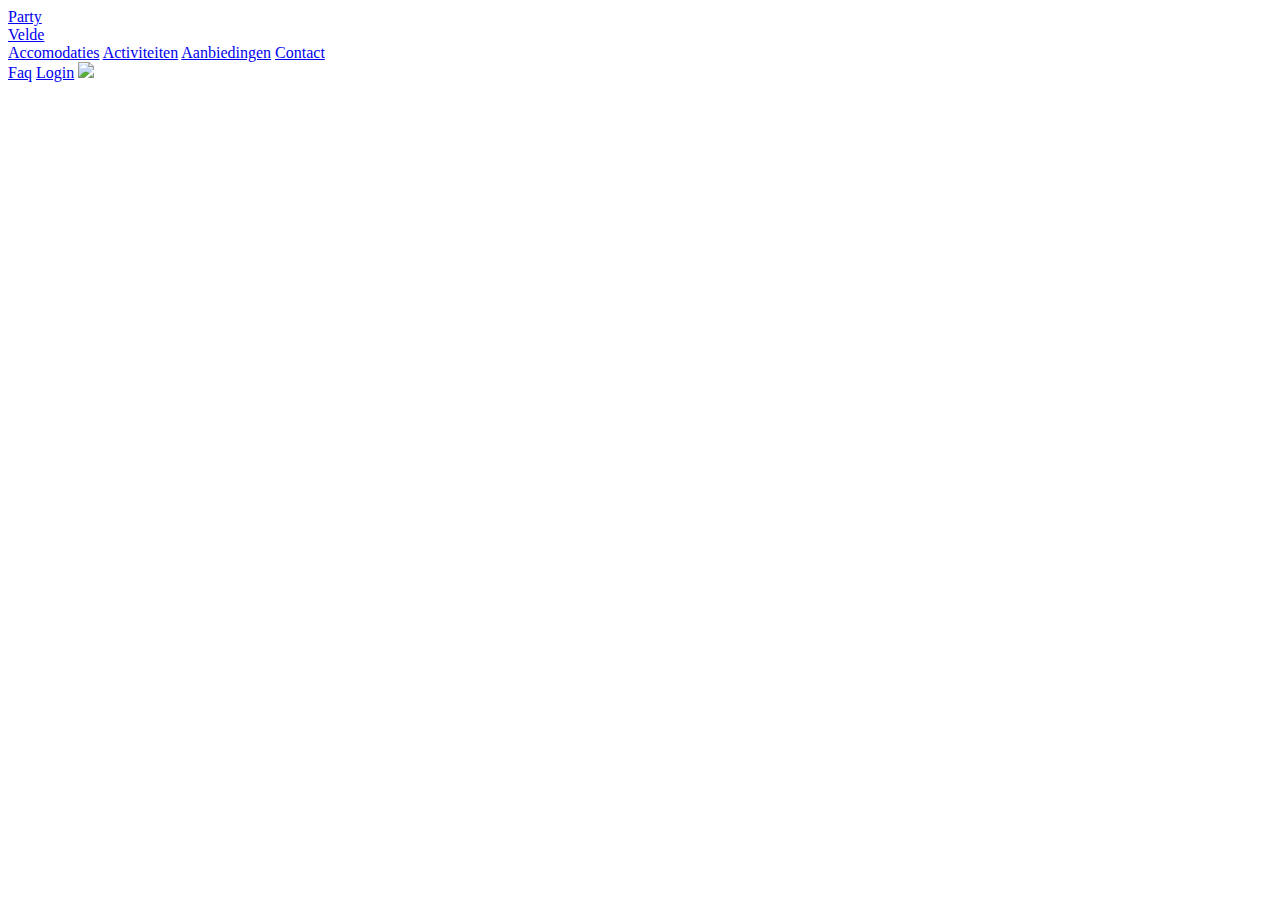
==== index.html @ 5b479e92 "Navbar eerste versie" ====
<!DOCTYPE html>
<html lang="en">
<head>
    <meta charset="UTF-8">
    <meta name="viewport" content="width=device-width, initial-scale=1, shrink-to-fit=no">
    <meta http-equiv="X-UA-Compatible" content="ie=edge">
    <title>Eindopdracht UX</title>
    <link rel="stylesheet" href="assets/css/main.css">
    <link rel="stylesheet" href="https://use.fontawesome.com/releases/v5.8.2/css/all.css" integrity="sha384-oS3vJWv+0UjzBfQzYUhtDYW+Pj2yciDJxpsK1OYPAYjqT085Qq/1cq5FLXAZQ7Ay" crossorigin="anonymous">
</head>

<body>
    <header>
        <div class="navbar">
            <a href="#" class="logo">Party<br>Velde</a>

            <div class="navBig">
                <a href="#" class="navLink">Accomodaties</a>
                <a href="#" class="navLink">Activiteiten</a>
                <a href="#" class="navLink">Aanbiedingen</a>
                <a href="#" class="navLink">Contact</a>
            </div>

            <div class="navSmall">
                <a href="#" class="navLink">Faq</a>
                <a href="#" class="navLink">Login</a>
                <a href="#" class="navLink"><img src="assets/images/icons/nl.png"></a>
            </div>

            <a href="#" class="toggle" id="navHamburger">
                <i class="fas fa-bars"></i>
            </a>
        </div>
    </header>


    <script src="assets/scripts/app.js"></script>
</body>
</html>
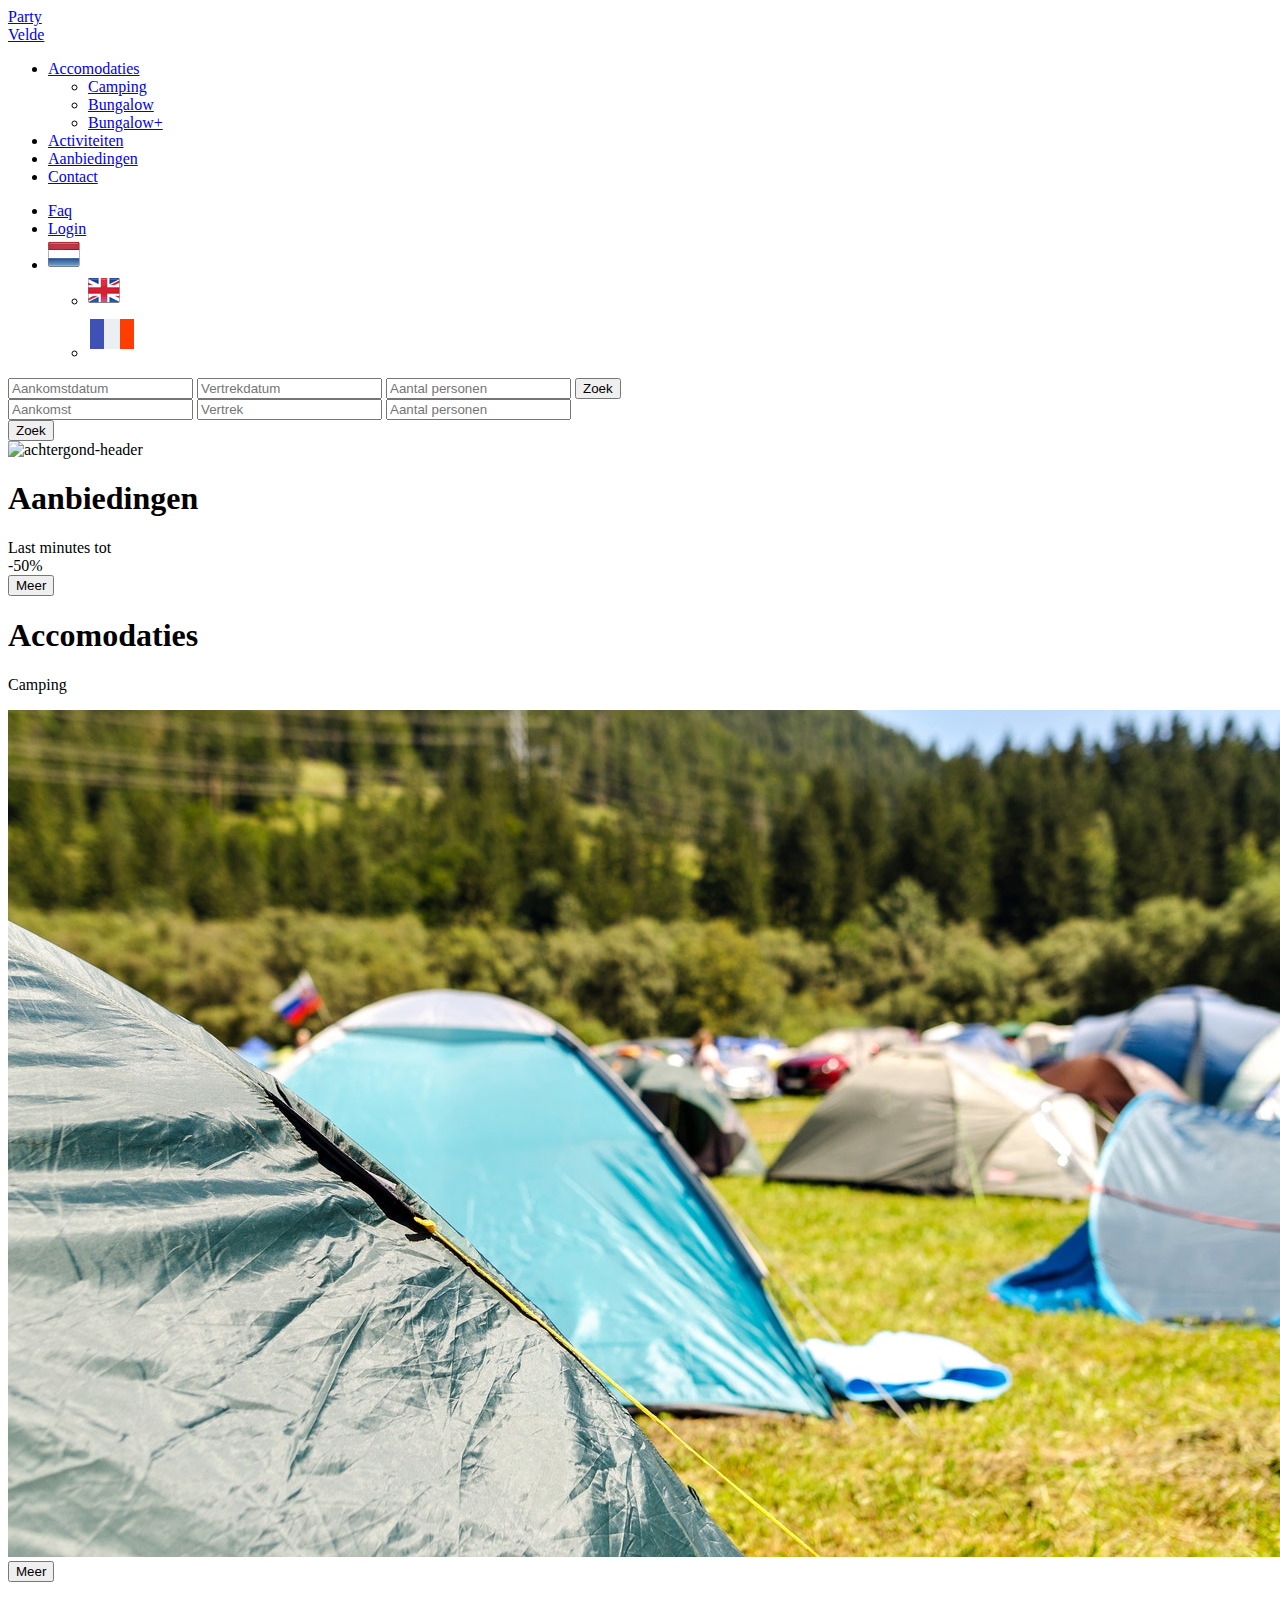
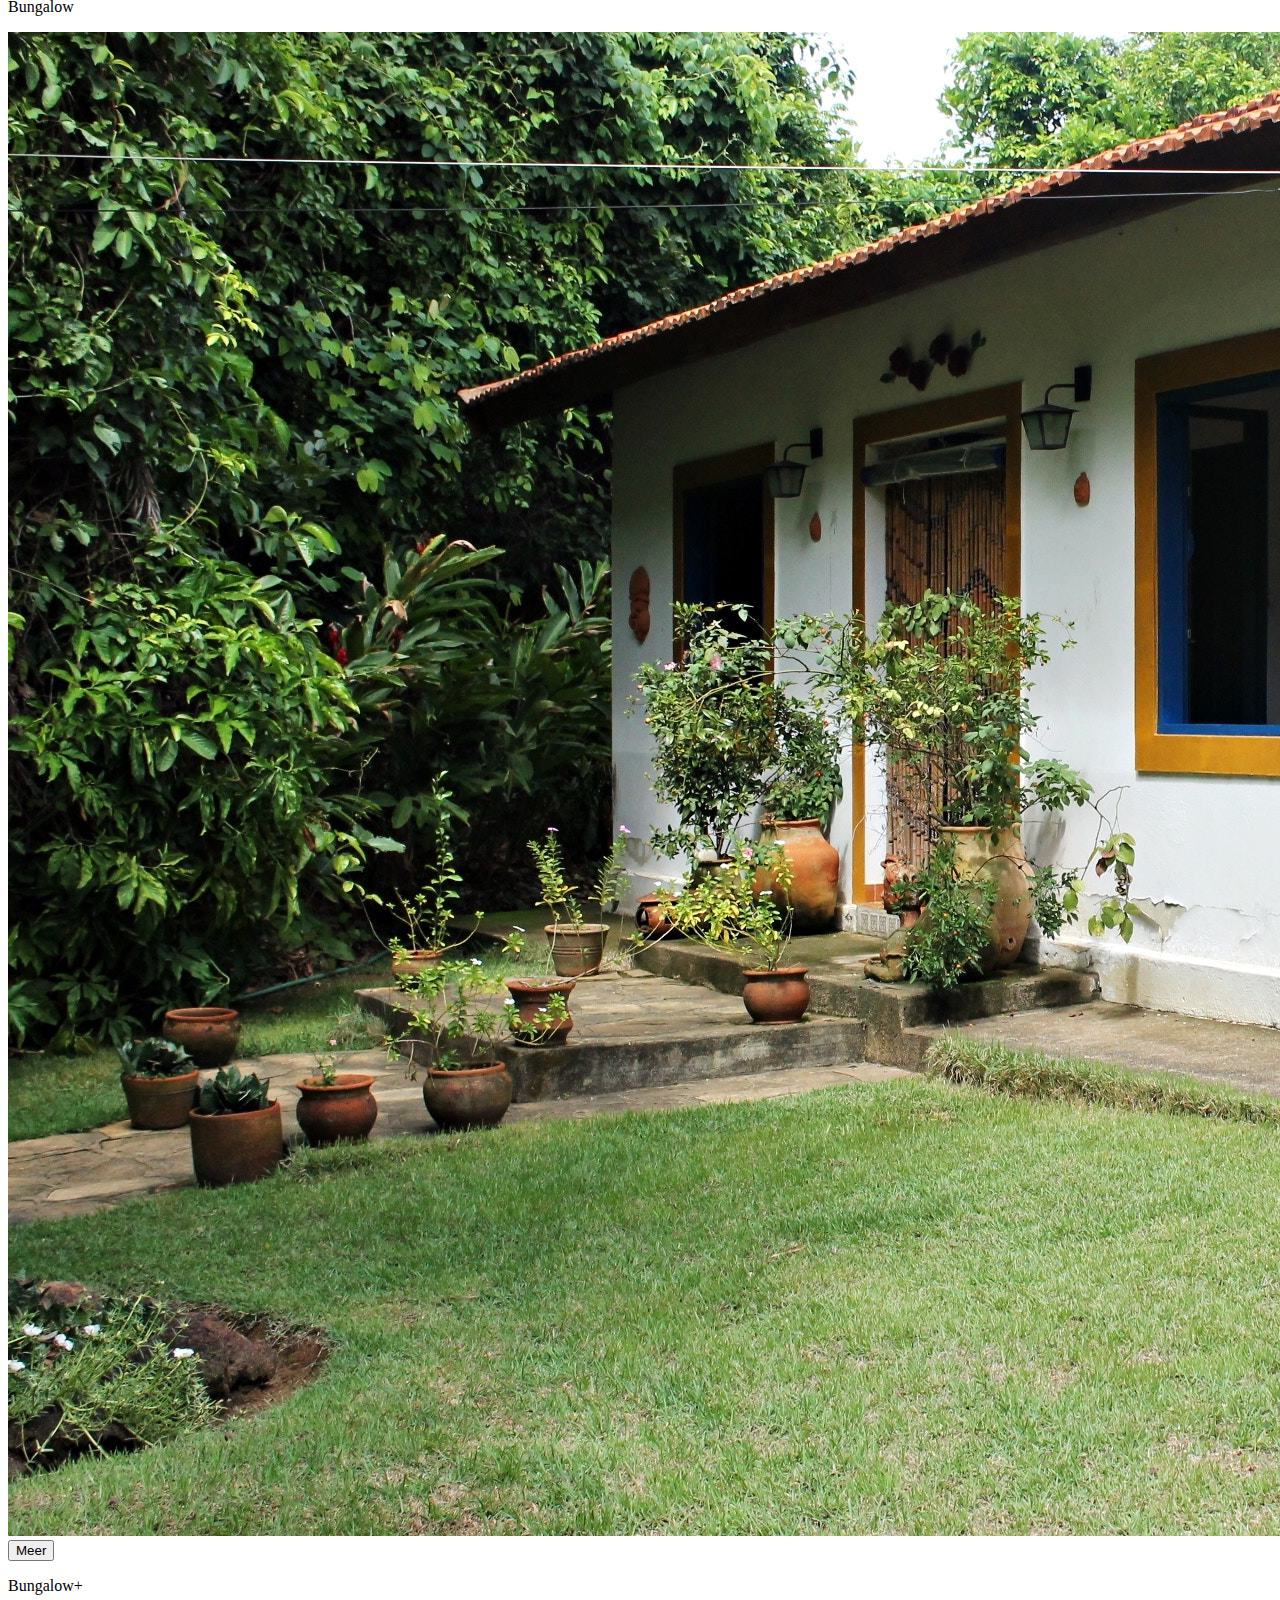
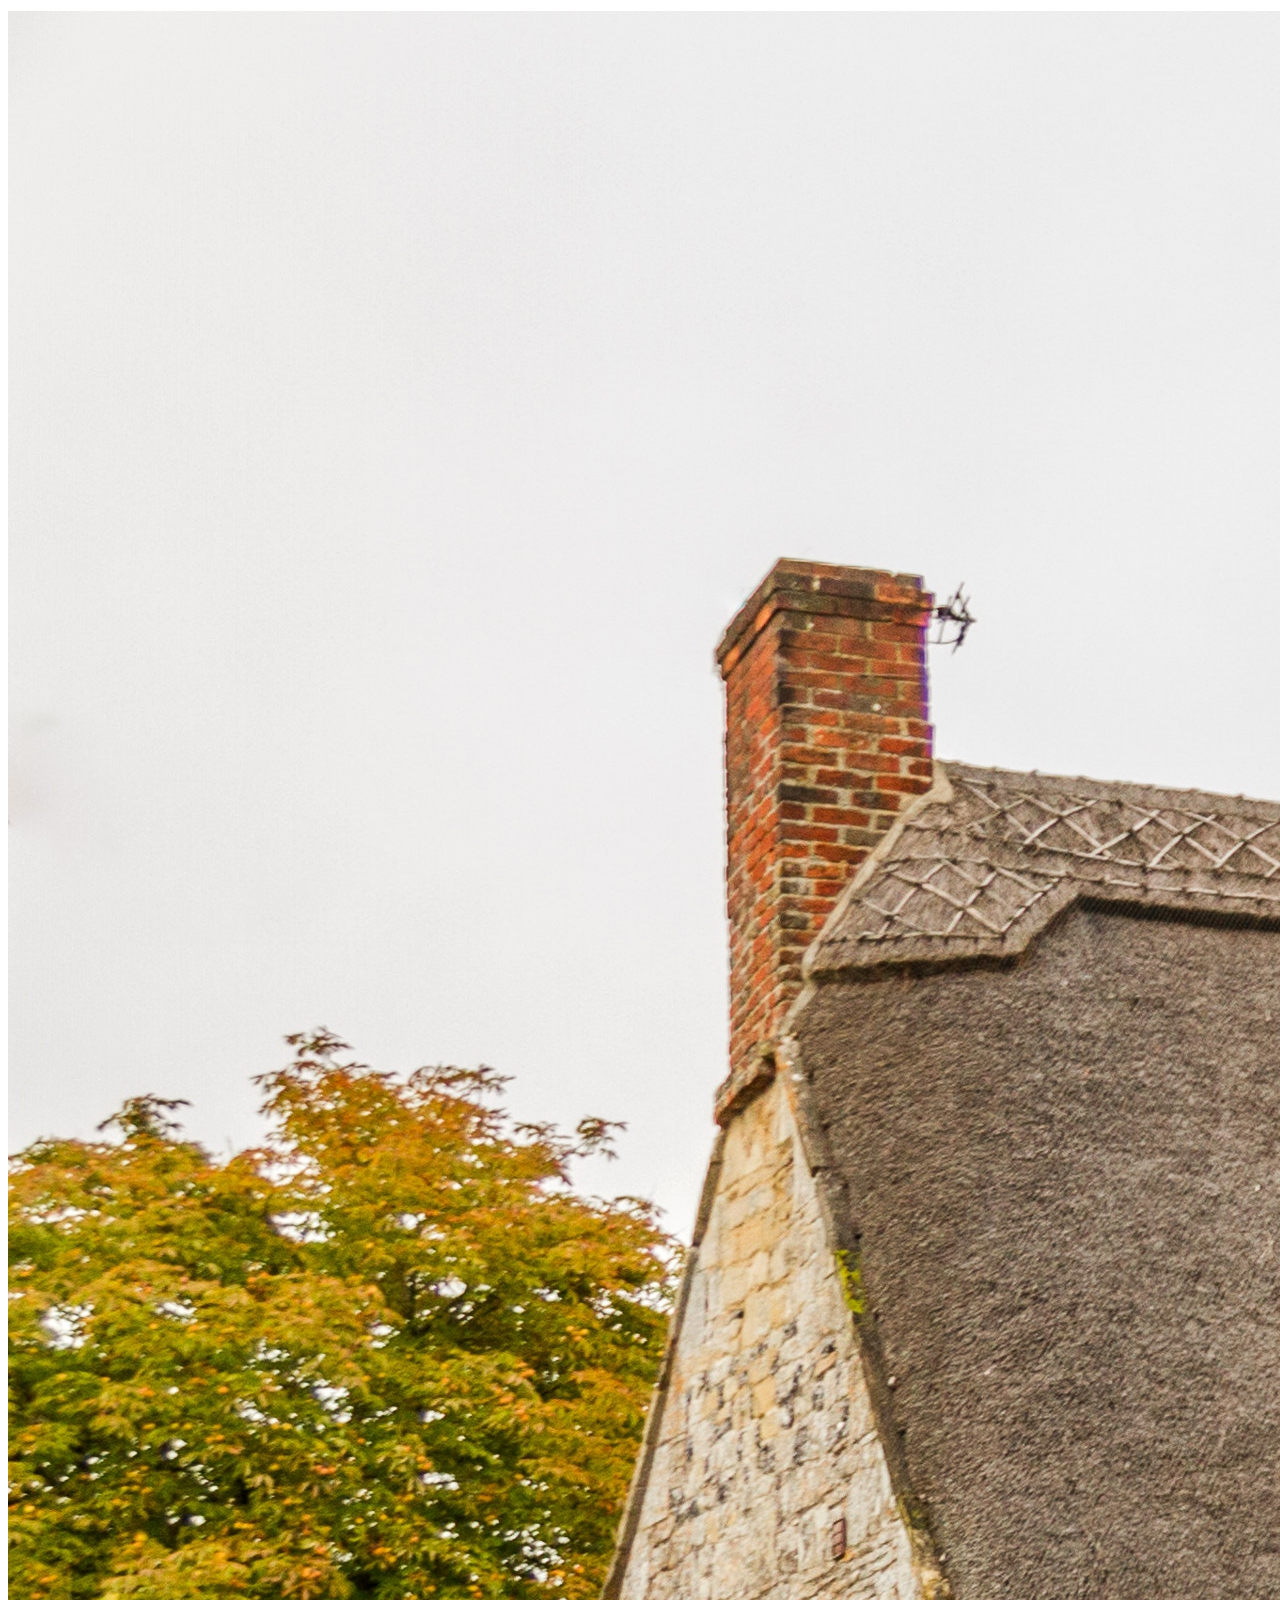
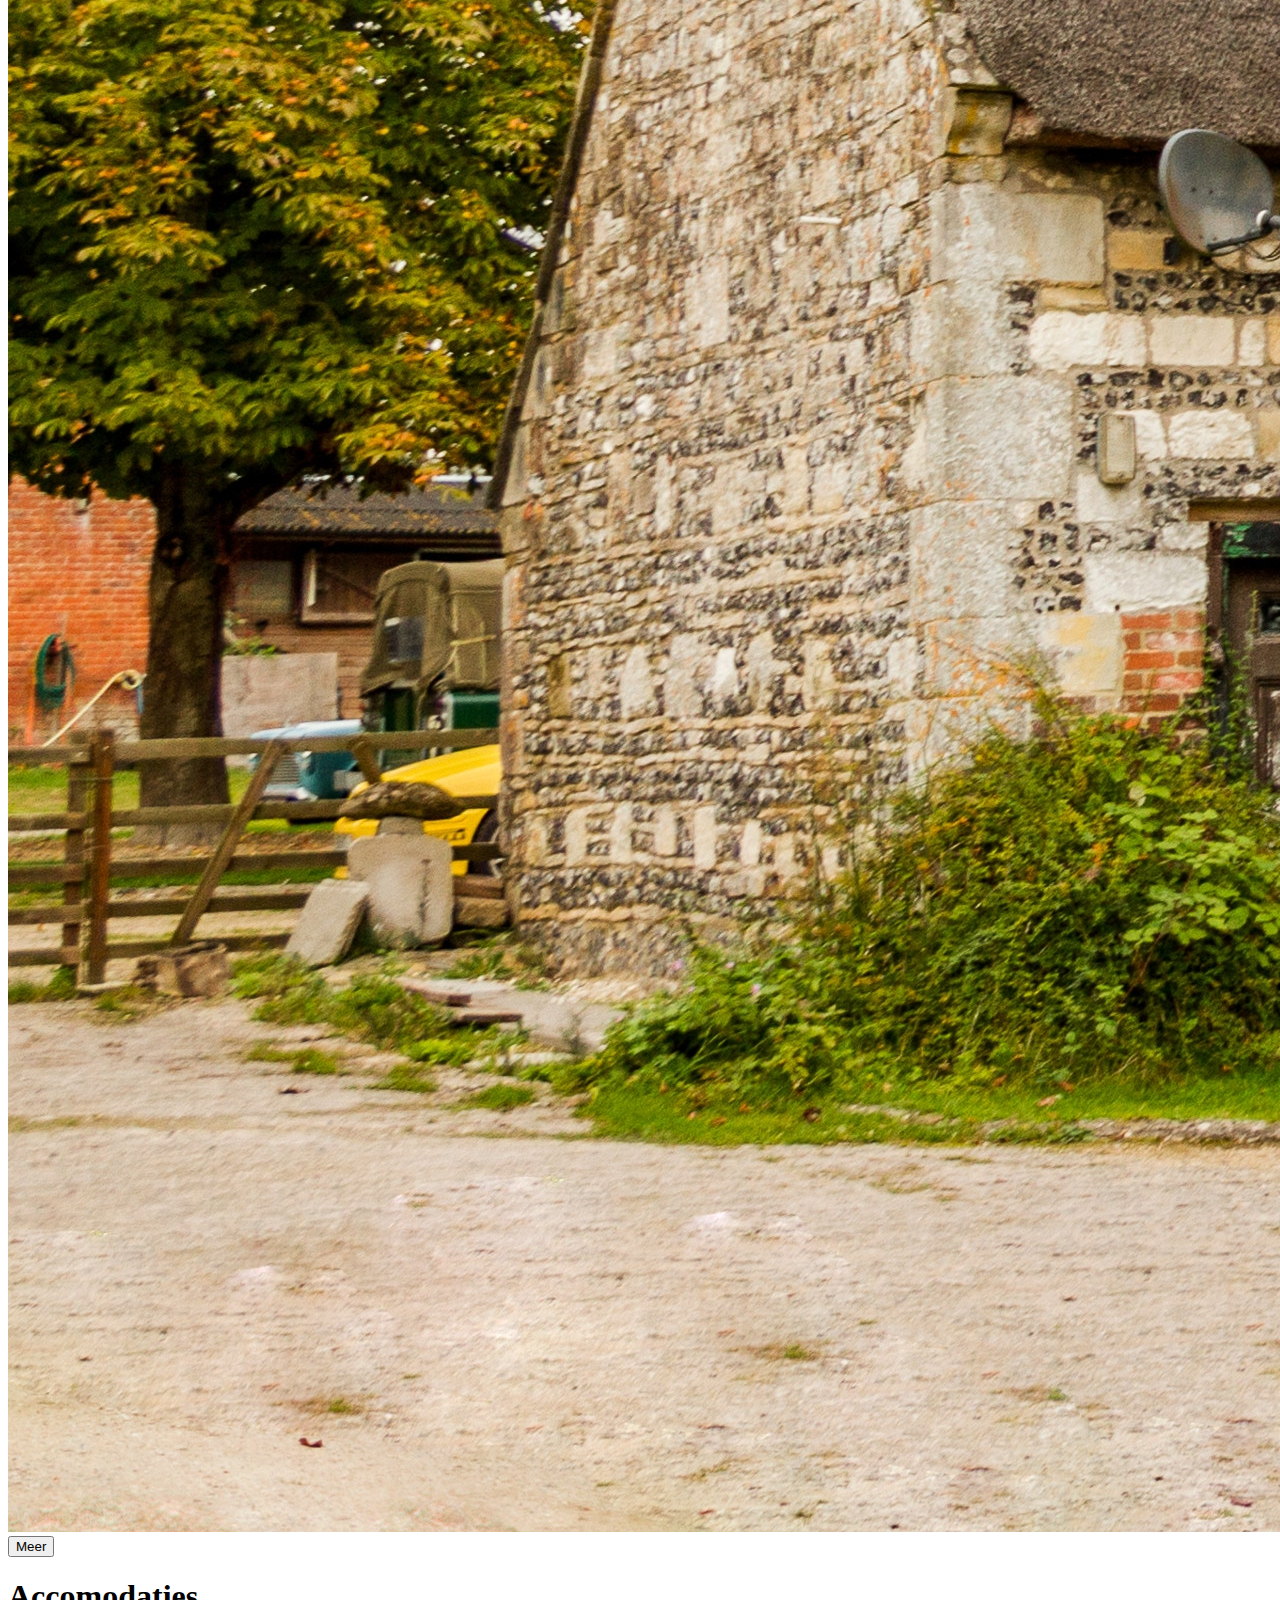
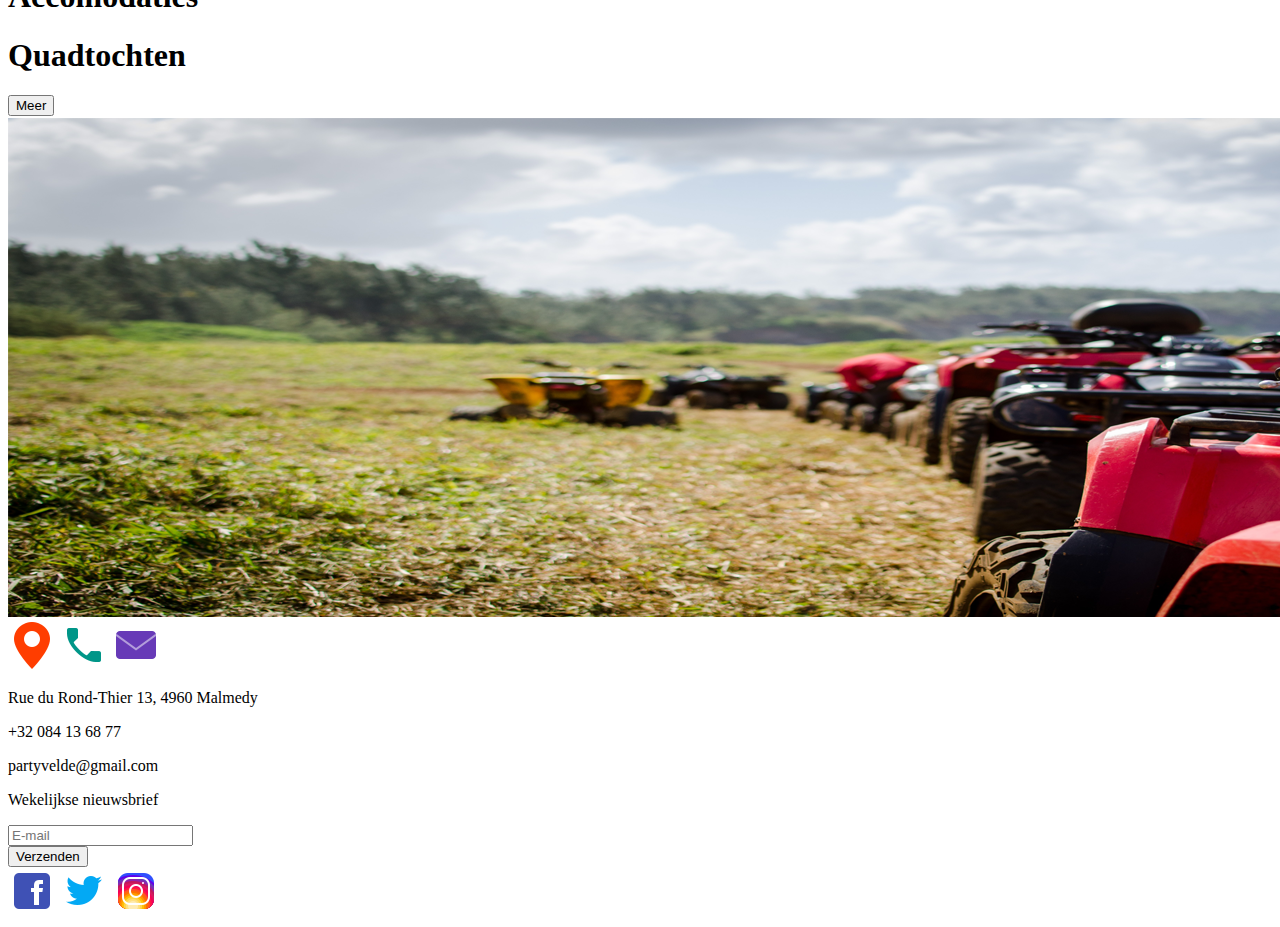
==== commit c12089bb: "Add files via upload" ====
--- a/index.html
+++ b/index.html
@@ -1,39 +1,186 @@
 <!DOCTYPE html>
 <html lang="en">
+
 <head>
     <meta charset="UTF-8">
     <meta name="viewport" content="width=device-width, initial-scale=1, shrink-to-fit=no">
     <meta http-equiv="X-UA-Compatible" content="ie=edge">
     <title>Eindopdracht UX</title>
     <link rel="stylesheet" href="assets/css/main.css">
-    <link rel="stylesheet" href="https://use.fontawesome.com/releases/v5.8.2/css/all.css" integrity="sha384-oS3vJWv+0UjzBfQzYUhtDYW+Pj2yciDJxpsK1OYPAYjqT085Qq/1cq5FLXAZQ7Ay" crossorigin="anonymous">
+    <link rel="stylesheet" href="https://use.fontawesome.com/releases/v5.8.2/css/all.css"
+        integrity="sha384-oS3vJWv+0UjzBfQzYUhtDYW+Pj2yciDJxpsK1OYPAYjqT085Qq/1cq5FLXAZQ7Ay" crossorigin="anonymous">
 </head>
 
 <body>
     <header>
-        <div class="navbar">
-            <a href="#" class="logo">Party<br>Velde</a>
+        <div class="logo">
+            <a href="#">Party<br>Velde</a>
+        </div>
 
-            <div class="navBig">
-                <a href="#" class="navLink">Accomodaties</a>
-                <a href="#" class="navLink">Activiteiten</a>
-                <a href="#" class="navLink">Aanbiedingen</a>
-                <a href="#" class="navLink">Contact</a>
+        <nav>
+            <ul class="nav-links">
+                <li class="parent"><a href="#">Accomodaties</a>
+                    <ul class="child">
+                        <li><a href="#">Camping</a></li>
+                        <li><a href="#">Bungalow</a></li>
+                        <li><a href="#">Bungalow+</a></li>
+                    </ul>
+                </li>
+                <li><a href="#">Activiteiten</a></li>
+                <li><a href="#">Aanbiedingen</a></li>
+                <li><a href="#">Contact</a></li>
+            </ul>
+
+            <ul class="nav-small">
+                <li><a href="#">Faq</a></li>
+                <li><a href="#">Login</a></li>
+                <li class="parent"><a href="#"><img src="assets/images/icons/nl.png" class="img-language"></a>
+                    <ul class="child child-small">
+                        <li><a href="#"><img src="assets/images/icons/en.png" class="img-language"></a></li>
+                        <li><a href="#"><img src="assets/images/icons/fr.png" class="img-language"></a></li>
+                    </ul>
+                </li>
+            </ul>
+
+            <div class="burger">
+                <i class="fas fa-bars"></i>
             </div>
+        </nav>
 
-            <div class="navSmall">
-                <a href="#" class="navLink">Faq</a>
-                <a href="#" class="navLink">Login</a>
-                <a href="#" class="navLink"><img src="assets/images/icons/nl.png"></a>
+        <div class="booking-bar">
+            <form>
+                <input placeholder="Aankomstdatum" class="textbox-n input-booking input-left" type="text"
+                    onfocus="(this.type='date')" onblur="(this.type='text')" id="date">
+                <input placeholder="Vertrekdatum" class="textbox-n input-booking" type="text"
+                    onfocus="(this.type='date')" onblur="(this.type='text')" id="date">
+                <input type="number" placeholder="Aantal personen" class="input-booking">
+                <button type="submit" class="btn-search">Zoek</button>
+            </form>
+        </div>
+
+        <div class="booking-smartphone">
+            <input placeholder="Aankomst" class="textbox-n" type="text" onfocus="(this.type='date')"
+                onblur="(this.type='text')" id="date">
+            <input placeholder="Vertrek" class="textbox-n" type="text" onfocus="(this.type='date')"
+                onblur="(this.type='text')" id="date">
+            <input type="number" placeholder="Aantal personen" class="input-booking input-bottom">
+            <div>
+                <button type="submit" class="btn-search-smartphone">Zoek</button>
             </div>
+        </div>
 
-            <a href="#" class="toggle" id="navHamburger">
-                <i class="fas fa-bars"></i>
-            </a>
+        <div class="header-image">
+            <img src="assets/images/background.jpg" alt="achtergond-header">
         </div>
     </header>
 
+    <main>
+        <section class="aanbiedingen">
+            <h1 class="section-title">Aanbiedingen</h1>
+
+            <div class="aanbiedingen-box">
+                <div class="aanbiedingen-img"></div>
+                <div class="aanbiedingen-textbox">
+                    <div class="aanbiedingen-text">
+                        Last minutes tot<br>
+                        <span class="discount">-50%</span>
+                    </div>
+                    <div class="aanbiedingen-btn">
+                        <button type="button" class="btn-more">Meer</button>
+                    </div>
+                </div>
+            </div>
+        </section>
+
+        <section class="accomodaties">
+            <h1 class="section-title">Accomodaties</h1>
+
+            <div class="cards">
+                <div class="card">
+                    <p class="card-title">Camping</p>
+                    <div class="card-content">
+                        <img src="assets/images/camping.jpg" alt="camping" class="card-img">
+                        <div class="card-bottom">
+                            <button type="button" class="btn-card">Meer</button>
+                        </div>
+                    </div>
+                </div>
+
+                <div class="card">
+                    <p class="card-title">Bungalow</p>
+                    <div class="card-content">
+                        <img src="assets/images/bungalow.jpg" alt="bungalow" class="card-img">
+                        <div class="card-bottom">
+                            <button type="button" class="btn-card">Meer</button>
+                        </div>
+                    </div>
+                </div>
+
+                <div class="card">
+                    <p class="card-title">Bungalow+</p>
+                    <div class="card-content">
+                        <img src="assets/images/bungalow-plus.jpg" alt="bungalow-plus" class="card-img">
+                        <div class="card-bottom">
+                            <button type="button" class="btn-card">Meer</button>
+                        </div>
+                    </div>
+                </div>
+            </div>
+        </section>
+
+        <section class="activiteiten">
+            <h1 class="section-title">Accomodaties</h1>
+            
+            <h1 class="activiteiten-title">Quadtochten</h1>
+
+            <button type="button" class="btn-activiteiten">Meer</button>
+
+            <i class="fas fa-chevron-left"></i>
+            <i class="fas fa-chevron-right"></i>
+
+            <div class="circles">
+                <div class="circle circle-grey"></div>
+                <div class="circle circle-white"></div>
+                <div class="circle circle-white"></div>
+                <div class="circle circle-white"></div>
+            </div>
+
+
+            <div class="activiteiten-img">
+                <img src="assets/images/quad.png" alt="quad">
+            </div>
+        </section>
+    </main>
+
+    <footer>
+        <div class="contact-img">
+            <img src="assets/images/icons/location.png" alt="location">
+            <img src="assets/images/icons/telephone.png" alt="telephone">
+            <img src="assets/images/icons/mail.png" alt="mail">
+        </div>
+
+        <div class="contact-text">
+            <p>Rue du Rond-Thier 13, 4960 Malmedy</p>
+            <p>+32 084 13 68 77</p>
+            <p>partyvelde@gmail.com</p>
+        </div>
+
+        <div class="newsletter">
+            <p class="newsletter-text">Wekelijkse nieuwsbrief</p>
+            <input type="text" placeholder="E-mail" class="newsletter-input">
+            <div>
+                <button type="submit" class="btn-send">Verzenden</button>
+            </div>
+        </div>
+
+        <div class="socials">
+            <img src="assets/images/icons/facebook.png" alt="facebook">
+            <img src="assets/images/icons/twitter.png" alt="twitter">
+            <img src="assets/images/icons/instagram.png" alt="instagram">
+        </div>
+    </footer>
 
     <script src="assets/scripts/app.js"></script>
 </body>
+
 </html>